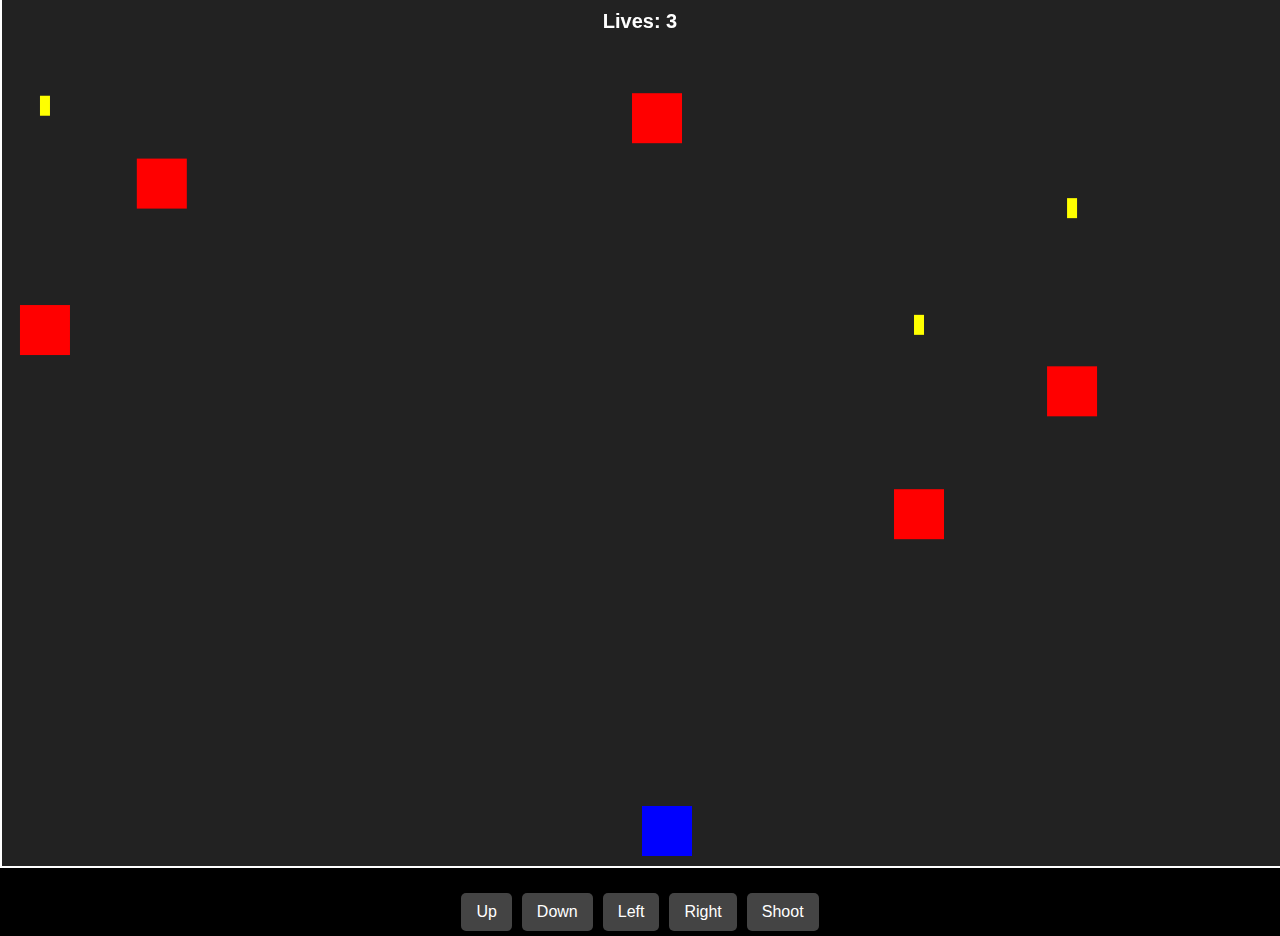
==== index.html @ 0ad9a972 "Update index.html" ====
<!DOCTYPE html>
<html lang="en">
<head>
    <meta charset="UTF-8">
    <meta name="viewport" content="width=device-width, initial-scale=1.0">
    <title>Alien Shooter Game</title>
    <link rel="stylesheet" href="style.css"> <!-- Linking the CSS file -->
    <style>
        /* General body styling */
        body {
            display: flex;
            flex-direction: column;
            align-items: center;
            justify-content: center;
            height: 100vh;
            margin: 0;
            background-color: #000; /* Dark background for better visibility */
            color: white; /* Text color */
            font-family: Arial, sans-serif;
        }

        /* Style for the game canvas */
        #gameCanvas {
            border: 2px solid #fff; /* White border around the canvas */
            background-color: #222; /* Darker background for the canvas */
            display: block;
            margin-bottom: 20px; /* Space between canvas and controls */
        }

        /* Lives display styling */
        #livesBar {
            font-size: 20px; /* Larger font for lives display */
            margin-bottom: 10px;
        }

        /* Control buttons styling */
        #controls {
            display: flex;
            justify-content: center;
        }

        button {
            padding: 10px 15px; /* Padding for buttons */
            margin: 5px; /* Margin between buttons */
            border: none; /* No border */
            border-radius: 5px; /* Rounded corners */
            background-color: #444; /* Button background color */
            color: white; /* Button text color */
            font-size: 16px; /* Font size for buttons */
            cursor: pointer; /* Pointer cursor on hover */
            transition: background-color 0.3s; /* Smooth background color transition */
        }

        /* Button hover effect */
        button:hover {
            background-color: #666; /* Lighter background on hover */
        }

        /* Responsive design for smaller screens */
        @media (max-width: 600px) {
            button {
                width: 100%; /* Full width buttons on smaller screens */
            }
        }
    </style>
</head>
<body>
    <canvas id="gameCanvas"></canvas>
    <div id="livesBar">Lives: 3</div>
    <div id="controls">
        <button id="up">Up</button>
        <button id="down">Down</button>
        <button id="left">Left</button>
        <button id="right">Right</button>
        <button id="shootBtn">Shoot</button>
    </div>
    <script>
        // Game variables
        let canvas = document.getElementById('gameCanvas');
        let ctx = canvas.getContext('2d');
        canvas.width = window.innerWidth;
        canvas.height = window.innerHeight;

        let keys = {};
        let shooting = false;
        let lives = 3;

        // Player object
        let player = {
            x: canvas.width / 2,
            y: canvas.height - 60,
            width: 50,
            height: 50,
            speed: 5,
        };

        // Bullet array
        let bullets = [];

        // Alien object
        let aliens = [];
        const alienCount = 5;

        // Create aliens
        function createAliens() {
            for (let i = 0; i < alienCount; i++) {
                aliens.push({
                    x: Math.random() * (canvas.width - 50),
                    y: Math.random() * (canvas.height / 2),
                    width: 50,
                    height: 50,
                    speed: Math.random() * 2 + 1,
                    shootCooldown: Math.random() * 2000 + 1000, // Random cooldown between 1-3 seconds
                    lastShot: 0,
                });
            }
        }

        // Setup event listeners for keyboard controls
        function setupControls() {
            window.addEventListener('keydown', (e) => {
                if (e.key === 'ArrowUp') keys.up = true;
                if (e.key === 'ArrowDown') keys.down = true;
                if (e.key === 'ArrowLeft') keys.left = true;
                if (e.key === 'ArrowRight') keys.right = true;
                if (e.key === ' ') shooting = true; // Space to shoot
            });

            window.addEventListener('keyup', (e) => {
                if (e.key === 'ArrowUp') keys.up = false;
                if (e.key === 'ArrowDown') keys.down = false;
                if (e.key === 'ArrowLeft') keys.left = false;
                if (e.key === 'ArrowRight') keys.right = false;
                if (e.key === ' ') shooting = false; // Stop shooting
            });
        }

        // Setup mobile controls
        function setupMobileControls() {
            const mobileButtons = {
                up: document.getElementById('up'),
                down: document.getElementById('down'),
                left: document.getElementById('left'),
                right: document.getElementById('right'),
                shoot: document.getElementById('shootBtn'),
            };

            Object.entries(mobileButtons).forEach(([key, button]) => {
                button.addEventListener('touchstart', (e) => {
                    e.preventDefault(); // Prevent touch scrolling
                    if (key === 'shoot') {
                        shooting = true;
                    } else {
                        keys[key] = true;
                    }
                });

                button.addEventListener('touchend', (e) => {
                    e.preventDefault(); // Prevent touch scrolling
                    if (key === 'shoot') {
                        shooting = false;
                    } else {
                        keys[key] = false;
                    }
                });
            });
        }

        // Update player position
        function updatePlayer() {
            if (keys.up && player.y > 0) player.y -= player.speed;
            if (keys.down && player.y < canvas.height - player.height) player.y += player.speed;
            if (keys.left && player.x > 0) player.x -= player.speed;
            if (keys.right && player.x < canvas.width - player.width) player.x += player.speed;
        }

        // Fire bullets
        function fireBullet() {
            bullets.push({
                x: player.x + player.width / 2 - 5,
                y: player.y,
                width: 10,
                height: 20,
                speed: 5,
            });
        }

        // Update bullets
        function updateBullets() {
            bullets.forEach((bullet, index) => {
                bullet.y -= bullet.speed;
                // Remove bullet if it goes off-screen
                if (bullet.y < 0) {
                    bullets.splice(index, 1);
                }
            });
        }

        // Update alien positions and shooting
        function updateAliens() {
            aliens.forEach(alien => {
                alien.y += alien.speed;
                if (alien.y > canvas.height) {
                    alien.y = 0; // Reset to top
                    alien.x = Math.random() * (canvas.width - alien.width); // Random x position
                }

                // Alien shooting logic
                const currentTime = Date.now();
                if (currentTime - alien.lastShot > alien.shootCooldown) {
                    fireAlienBullet(alien);
                    alien.lastShot = currentTime;
                }
            });
        }

        // Fire alien bullets
        function fireAlienBullet(alien) {
            // Create bullet object
            const bullet = {
                x: alien.x + alien.width / 2 - 5,
                y: alien.y + alien.height,
                width: 10,
                height: 20,
                speed: 3,
            };
            bullets.push(bullet); // Add to bullets array
        }

        // Update alien bullets
        function updateAlienBullets() {
            bullets.forEach((bullet, index) => {
                if (bullet.y > canvas.height) {
                    bullets.splice(index, 1); // Remove bullet if it goes off-screen
                }
            });
        }

        // Game loop
        function gameLoop() {
            ctx.clearRect(0, 0, canvas.width, canvas.height);
            
            // Update player and bullets
            updatePlayer();
            updateBullets();
            updateAliens();

            // Draw player
            ctx.fillStyle = 'blue'; // Player color
            ctx.fillRect(player.x, player.y, player.width, player.height);

            // Draw bullets
            ctx.fillStyle = 'yellow'; // Bullet color
            bullets.forEach(bullet => {
                ctx.fillRect(bullet.x, bullet.y, bullet.width, bullet.height);
            });

            // Draw aliens
            ctx.fillStyle = 'red'; // Alien color
            aliens.forEach(alien => {
                ctx.fillRect(alien.x, alien.y, alien.width, alien.height);
            });

            // Update lives display
            document.getElementById('livesBar').innerText = `Lives: ${lives}`;

            requestAnimationFrame(gameLoop);
        }

        // Initialize the game
        function init() {
            createAliens();
            setupControls();
            setupMobileControls();
            gameLoop();
        }

        // Start the game
        init();
    </script>
</body>
</html>
---- style.css ----
body {
  margin: 0;
  overflow: hidden;
  background-color: black;
  color: white;
}

#game-container {
  position: relative;
  width: 100%;
  height: 100%;
  text-align: center;
}

canvas {
  display: block;
  margin: 0 auto;
  background: #000;
}

#livesBar {
  position: absolute;
  top: 10px;
  left: 50%;
  transform: translateX(-50%);
  font-size: 20px;
  font-weight: bold;
}

.controls {
  position: absolute;
  top: 40px;
  left: 50%;
  transform: translateX(-50%);
  display: flex;
  gap: 10px;
}

button {
  font-size: 16px;
  padding: 10px 20px;
  background-color: #222;
  color: white;
  border: 1px solid white;
  border-radius: 5px;
  cursor: pointer;
}

button:hover {
  background-color: #444;
}

.mobile-controls {
  position: absolute;
  bottom: 20px;
  left: 50%;
  transform: translateX(-50%);
  display: grid;
  grid-template-columns: repeat(3, 60px);
  grid-template-rows: 60px 60px;
  gap: 10px;
}

.mobile-controls button {
  width: 60px;
  height: 60px;
  font-size: 20px;
  padding: 0;
}

#shootBtn {
  grid-column: 2 / 3;
  grid-row: 1 / 2;
}
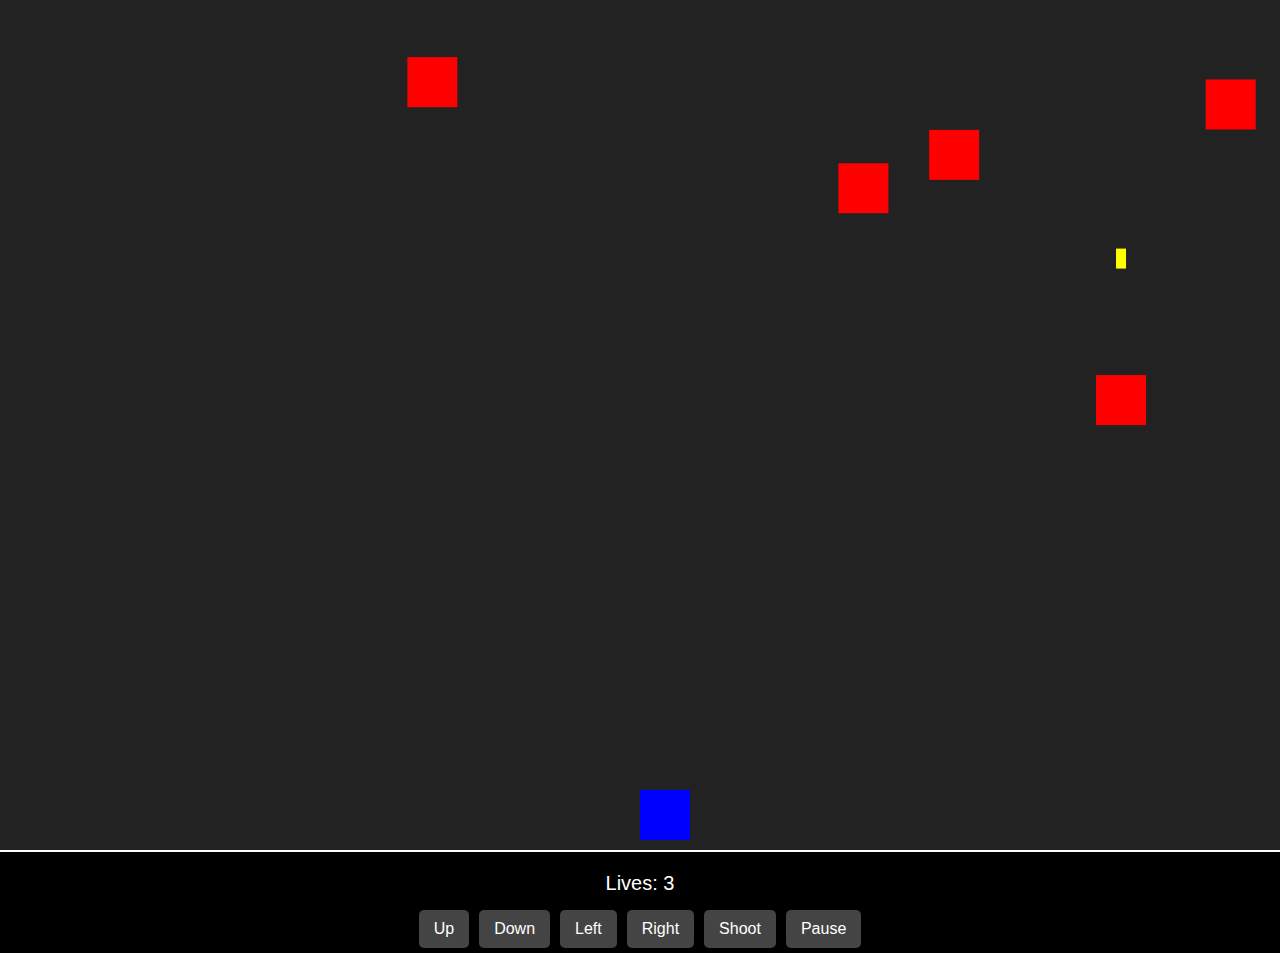
==== commit 0b6ddea1: "Update index.html" ====
--- a/index.html
+++ b/index.html
@@ -73,6 +73,7 @@
         <button id="left">Left</button>
         <button id="right">Right</button>
         <button id="shootBtn">Shoot</button>
+        <button id="pauseBtn">Pause</button>
     </div>
     <script>
         // Game variables
@@ -84,6 +85,7 @@
         let keys = {};
         let shooting = false;
         let lives = 3;
+        let paused = false;
 
         // Player object
         let player = {
@@ -143,6 +145,7 @@
                 left: document.getElementById('left'),
                 right: document.getElementById('right'),
                 shoot: document.getElementById('shootBtn'),
+                pause: document.getElementById('pauseBtn'),
             };
 
             Object.entries(mobileButtons).forEach(([key, button]) => {
@@ -150,6 +153,8 @@
                     e.preventDefault(); // Prevent touch scrolling
                     if (key === 'shoot') {
                         shooting = true;
+                    } else if (key === 'pause') {
+                        togglePause();
                     } else {
                         keys[key] = true;
                     }
@@ -188,7 +193,7 @@
         // Update bullets
         function updateBullets() {
             bullets.forEach((bullet, index) => {
-                bullet.y -= bullet.speed;
+                bullet.y -= bullet.speed; // Bullets move upwards
                 // Remove bullet if it goes off-screen
                 if (bullet.y < 0) {
                     bullets.splice(index, 1);
@@ -236,8 +241,22 @@
             });
         }
 
+        // Toggle pause
+        function togglePause() {
+            paused = !paused;
+            if (paused) {
+                ctx.fillStyle = 'rgba(0, 0, 0, 0.5)';
+                ctx.fillRect(0, 0, canvas.width, canvas.height);
+                ctx.fillStyle = 'white';
+                ctx.font = '40px Arial';
+                ctx.fillText('Paused', canvas.width / 2 - 80, canvas.height / 2);
+            }
+        }
+
         // Game loop
         function gameLoop() {
+            if (paused) return; // Stop the game loop if paused
+
             ctx.clearRect(0, 0, canvas.width, canvas.height);
             
             // Update player and bullets
--- a/style.css
+++ b/style.css
@@ -1,74 +1,56 @@
+/* General body styling */
 body {
-  margin: 0;
-  overflow: hidden;
-  background-color: black;
-  color: white;
+    display: flex;
+    flex-direction: column;
+    align-items: center;
+    justify-content: center;
+    height: 100vh;
+    margin: 0;
+    background-color: #000; /* Dark background for better visibility */
+    color: white; /* Text color */
+    font-family: Arial, sans-serif;
 }
 
-#game-container {
-  position: relative;
-  width: 100%;
-  height: 100%;
-  text-align: center;
+/* Style for the game canvas */
+#gameCanvas {
+    border: 2px solid #fff; /* White border around the canvas */
+    background-color: #222; /* Darker background for the canvas */
+    display: block;
+    margin-bottom: 20px; /* Space between canvas and controls */
 }
 
-canvas {
-  display: block;
-  margin: 0 auto;
-  background: #000;
+/* Lives display styling */
+#livesBar {
+    font-size: 20px; /* Larger font for lives display */
+    margin-bottom: 10px;
 }
 
-#livesBar {
-  position: absolute;
-  top: 10px;
-  left: 50%;
-  transform: translateX(-50%);
-  font-size: 20px;
-  font-weight: bold;
-}
-
-.controls {
-  position: absolute;
-  top: 40px;
-  left: 50%;
-  transform: translateX(-50%);
-  display: flex;
-  gap: 10px;
+/* Control buttons styling */
+#controls {
+    display: flex;
+    justify-content: center;
 }
 
 button {
-  font-size: 16px;
-  padding: 10px 20px;
-  background-color: #222;
-  color: white;
-  border: 1px solid white;
-  border-radius: 5px;
-  cursor: pointer;
+    padding: 10px 15px; /* Padding for buttons */
+    margin: 5px; /* Margin between buttons */
+    border: none; /* No border */
+    border-radius: 5px; /* Rounded corners */
+    background-color: #444; /* Button background color */
+    color: white; /* Button text color */
+    font-size: 16px; /* Font size for buttons */
+    cursor: pointer; /* Pointer cursor on hover */
+    transition: background-color 0.3s; /* Smooth background color transition */
 }
 
+/* Button hover effect */
 button:hover {
-  background-color: #444;
+    background-color: #666; /* Lighter background on hover */
 }
 
-.mobile-controls {
-  position: absolute;
-  bottom: 20px;
-  left: 50%;
-  transform: translateX(-50%);
-  display: grid;
-  grid-template-columns: repeat(3, 60px);
-  grid-template-rows: 60px 60px;
-  gap: 10px;
+/* Responsive design for smaller screens */
+@media (max-width: 600px) {
+    button {
+        width: 100%; /* Full width buttons on smaller screens */
+    }
 }
-
-.mobile-controls button {
-  width: 60px;
-  height: 60px;
-  font-size: 20px;
-  padding: 0;
-}
-
-#shootBtn {
-  grid-column: 2 / 3;
-  grid-row: 1 / 2;
-}
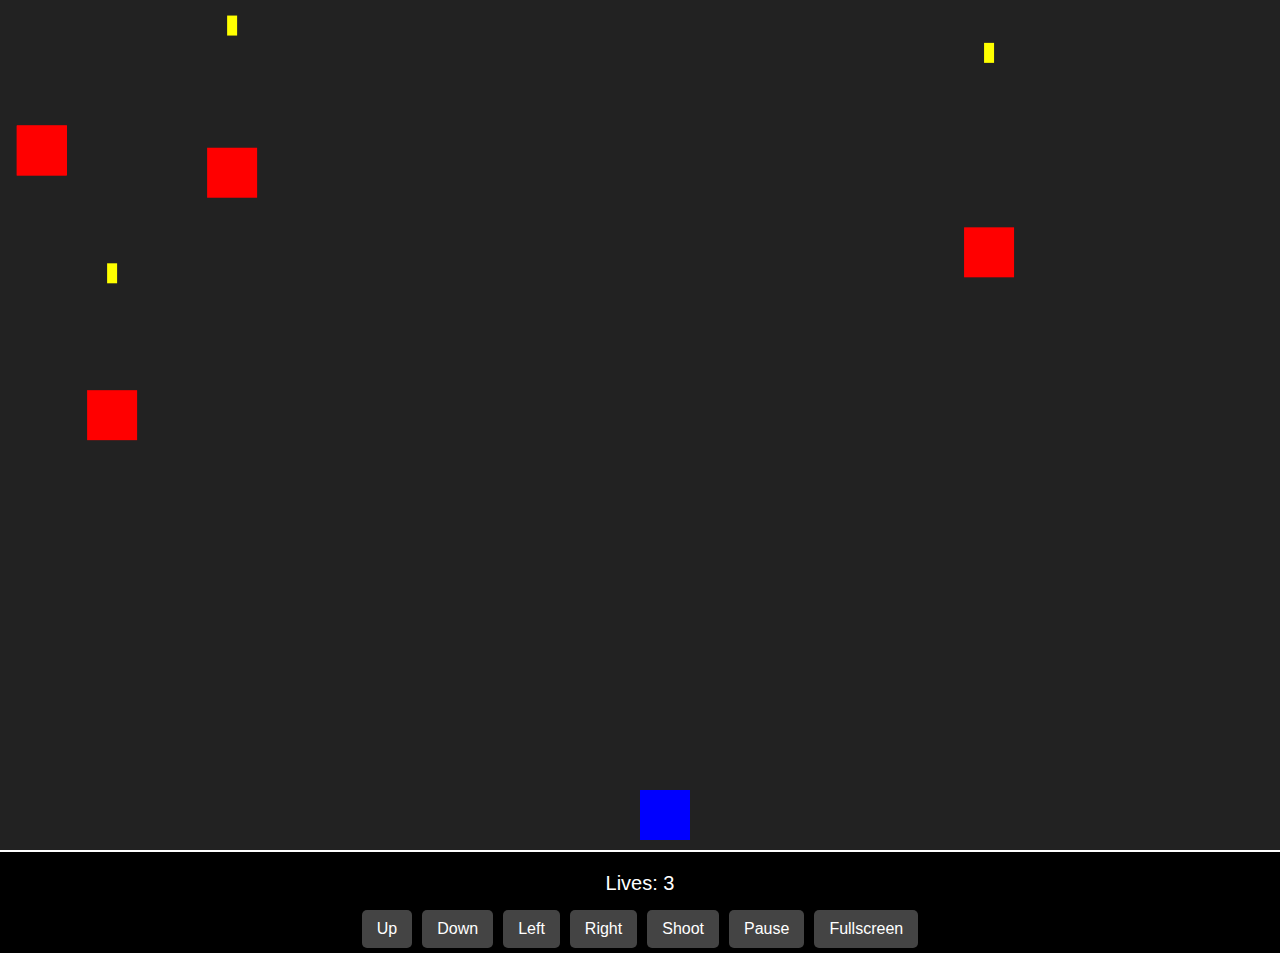
==== commit b413eaef: "Update index.html" ====
--- a/index.html
+++ b/index.html
@@ -37,6 +37,7 @@
         #controls {
             display: flex;
             justify-content: center;
+            flex-wrap: wrap; /* Allow buttons to wrap on smaller screens */
         }
 
         button {
@@ -74,6 +75,7 @@
         <button id="right">Right</button>
         <button id="shootBtn">Shoot</button>
         <button id="pauseBtn">Pause</button>
+        <button id="fullscreenBtn">Fullscreen</button>
     </div>
     <script>
         // Game variables
@@ -146,6 +148,7 @@
                 right: document.getElementById('right'),
                 shoot: document.getElementById('shootBtn'),
                 pause: document.getElementById('pauseBtn'),
+                fullscreen: document.getElementById('fullscreenBtn'),
             };
 
             Object.entries(mobileButtons).forEach(([key, button]) => {
@@ -155,6 +158,8 @@
                         shooting = true;
                     } else if (key === 'pause') {
                         togglePause();
+                    } else if (key === 'fullscreen') {
+                        toggleFullscreen();
                     } else {
                         keys[key] = true;
                     }
@@ -193,7 +198,7 @@
         // Update bullets
         function updateBullets() {
             bullets.forEach((bullet, index) => {
-                bullet.y -= bullet.speed; // Bullets move upwards
+                bullet.y -= bullet.speed; // Player bullets move upwards
                 // Remove bullet if it goes off-screen
                 if (bullet.y < 0) {
                     bullets.splice(index, 1);
@@ -219,7 +224,7 @@
             });
         }
 
-        // Fire alien bullets
+        // Fire alien bullets (downwards)
         function fireAlienBullet(alien) {
             // Create bullet object
             const bullet = {
@@ -253,6 +258,17 @@
             }
         }
 
+        // Toggle fullscreen
+        function toggleFullscreen() {
+            if (!document.fullscreenElement) {
+                canvas.requestFullscreen().catch(err => {
+                    console.error(`Error attempting to enable full-screen mode: ${err.message}`);
+                });
+            } else {
+                document.exitFullscreen();
+            }
+        }
+
         // Game loop
         function gameLoop() {
             if (paused) return; // Stop the game loop if paused
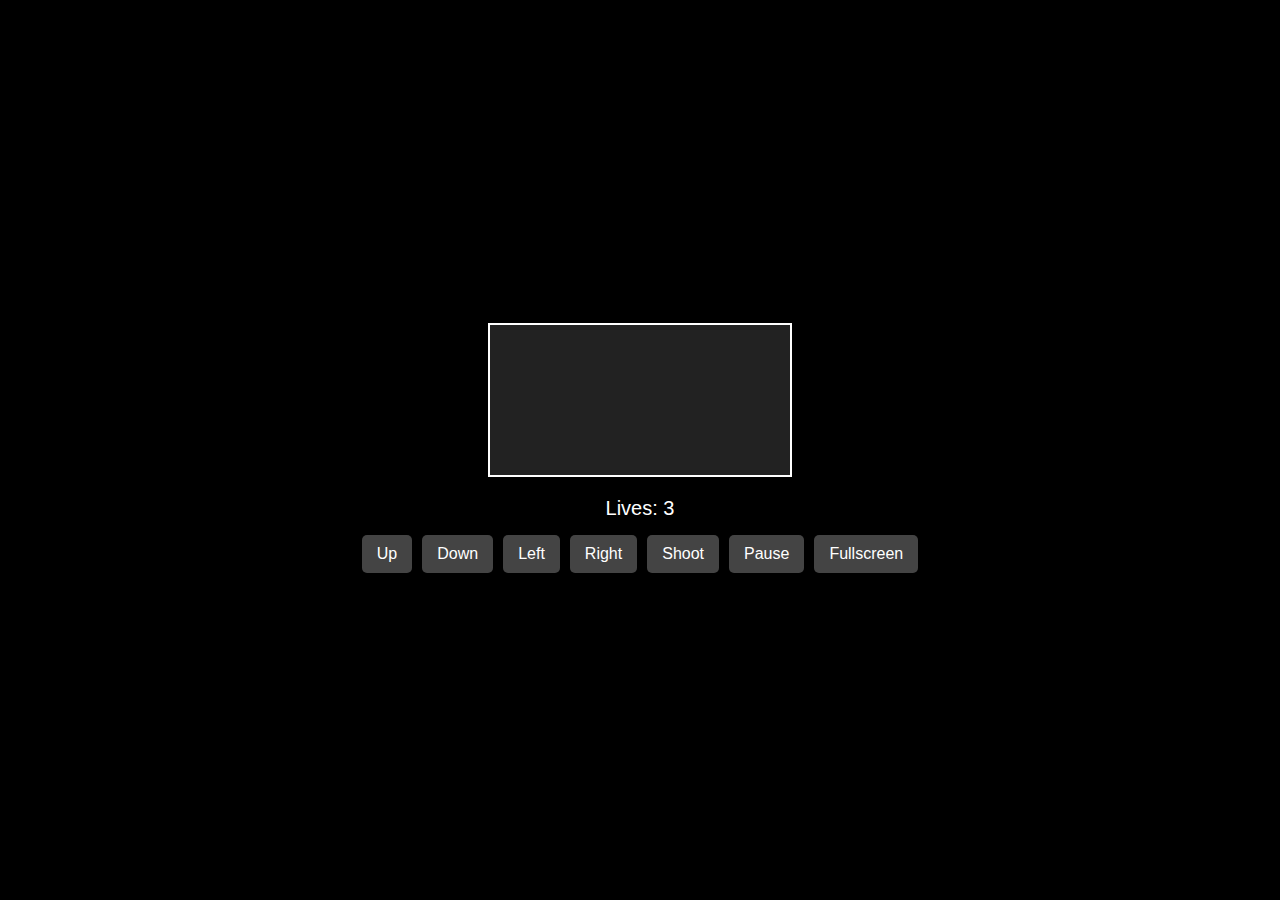
==== commit bf089745: "Update index.html" ====
--- a/index.html
+++ b/index.html
@@ -5,65 +5,6 @@
     <meta name="viewport" content="width=device-width, initial-scale=1.0">
     <title>Alien Shooter Game</title>
     <link rel="stylesheet" href="style.css"> <!-- Linking the CSS file -->
-    <style>
-        /* General body styling */
-        body {
-            display: flex;
-            flex-direction: column;
-            align-items: center;
-            justify-content: center;
-            height: 100vh;
-            margin: 0;
-            background-color: #000; /* Dark background for better visibility */
-            color: white; /* Text color */
-            font-family: Arial, sans-serif;
-        }
-
-        /* Style for the game canvas */
-        #gameCanvas {
-            border: 2px solid #fff; /* White border around the canvas */
-            background-color: #222; /* Darker background for the canvas */
-            display: block;
-            margin-bottom: 20px; /* Space between canvas and controls */
-        }
-
-        /* Lives display styling */
-        #livesBar {
-            font-size: 20px; /* Larger font for lives display */
-            margin-bottom: 10px;
-        }
-
-        /* Control buttons styling */
-        #controls {
-            display: flex;
-            justify-content: center;
-            flex-wrap: wrap; /* Allow buttons to wrap on smaller screens */
-        }
-
-        button {
-            padding: 10px 15px; /* Padding for buttons */
-            margin: 5px; /* Margin between buttons */
-            border: none; /* No border */
-            border-radius: 5px; /* Rounded corners */
-            background-color: #444; /* Button background color */
-            color: white; /* Button text color */
-            font-size: 16px; /* Font size for buttons */
-            cursor: pointer; /* Pointer cursor on hover */
-            transition: background-color 0.3s; /* Smooth background color transition */
-        }
-
-        /* Button hover effect */
-        button:hover {
-            background-color: #666; /* Lighter background on hover */
-        }
-
-        /* Responsive design for smaller screens */
-        @media (max-width: 600px) {
-            button {
-                width: 100%; /* Full width buttons on smaller screens */
-            }
-        }
-    </style>
 </head>
 <body>
     <canvas id="gameCanvas"></canvas>
@@ -77,241 +18,6 @@
         <button id="pauseBtn">Pause</button>
         <button id="fullscreenBtn">Fullscreen</button>
     </div>
-    <script>
-        // Game variables
-        let canvas = document.getElementById('gameCanvas');
-        let ctx = canvas.getContext('2d');
-        canvas.width = window.innerWidth;
-        canvas.height = window.innerHeight;
-
-        let keys = {};
-        let shooting = false;
-        let lives = 3;
-        let paused = false;
-
-        // Player object
-        let player = {
-            x: canvas.width / 2,
-            y: canvas.height - 60,
-            width: 50,
-            height: 50,
-            speed: 5,
-        };
-
-        // Bullet array
-        let bullets = [];
-
-        // Alien object
-        let aliens = [];
-        const alienCount = 5;
-
-        // Create aliens
-        function createAliens() {
-            for (let i = 0; i < alienCount; i++) {
-                aliens.push({
-                    x: Math.random() * (canvas.width - 50),
-                    y: Math.random() * (canvas.height / 2),
-                    width: 50,
-                    height: 50,
-                    speed: Math.random() * 2 + 1,
-                    shootCooldown: Math.random() * 2000 + 1000, // Random cooldown between 1-3 seconds
-                    lastShot: 0,
-                });
-            }
-        }
-
-        // Setup event listeners for keyboard controls
-        function setupControls() {
-            window.addEventListener('keydown', (e) => {
-                if (e.key === 'ArrowUp') keys.up = true;
-                if (e.key === 'ArrowDown') keys.down = true;
-                if (e.key === 'ArrowLeft') keys.left = true;
-                if (e.key === 'ArrowRight') keys.right = true;
-                if (e.key === ' ') shooting = true; // Space to shoot
-            });
-
-            window.addEventListener('keyup', (e) => {
-                if (e.key === 'ArrowUp') keys.up = false;
-                if (e.key === 'ArrowDown') keys.down = false;
-                if (e.key === 'ArrowLeft') keys.left = false;
-                if (e.key === 'ArrowRight') keys.right = false;
-                if (e.key === ' ') shooting = false; // Stop shooting
-            });
-        }
-
-        // Setup mobile controls
-        function setupMobileControls() {
-            const mobileButtons = {
-                up: document.getElementById('up'),
-                down: document.getElementById('down'),
-                left: document.getElementById('left'),
-                right: document.getElementById('right'),
-                shoot: document.getElementById('shootBtn'),
-                pause: document.getElementById('pauseBtn'),
-                fullscreen: document.getElementById('fullscreenBtn'),
-            };
-
-            Object.entries(mobileButtons).forEach(([key, button]) => {
-                button.addEventListener('touchstart', (e) => {
-                    e.preventDefault(); // Prevent touch scrolling
-                    if (key === 'shoot') {
-                        shooting = true;
-                    } else if (key === 'pause') {
-                        togglePause();
-                    } else if (key === 'fullscreen') {
-                        toggleFullscreen();
-                    } else {
-                        keys[key] = true;
-                    }
-                });
-
-                button.addEventListener('touchend', (e) => {
-                    e.preventDefault(); // Prevent touch scrolling
-                    if (key === 'shoot') {
-                        shooting = false;
-                    } else {
-                        keys[key] = false;
-                    }
-                });
-            });
-        }
-
-        // Update player position
-        function updatePlayer() {
-            if (keys.up && player.y > 0) player.y -= player.speed;
-            if (keys.down && player.y < canvas.height - player.height) player.y += player.speed;
-            if (keys.left && player.x > 0) player.x -= player.speed;
-            if (keys.right && player.x < canvas.width - player.width) player.x += player.speed;
-        }
-
-        // Fire bullets
-        function fireBullet() {
-            bullets.push({
-                x: player.x + player.width / 2 - 5,
-                y: player.y,
-                width: 10,
-                height: 20,
-                speed: 5,
-            });
-        }
-
-        // Update bullets
-        function updateBullets() {
-            bullets.forEach((bullet, index) => {
-                bullet.y -= bullet.speed; // Player bullets move upwards
-                // Remove bullet if it goes off-screen
-                if (bullet.y < 0) {
-                    bullets.splice(index, 1);
-                }
-            });
-        }
-
-        // Update alien positions and shooting
-        function updateAliens() {
-            aliens.forEach(alien => {
-                alien.y += alien.speed;
-                if (alien.y > canvas.height) {
-                    alien.y = 0; // Reset to top
-                    alien.x = Math.random() * (canvas.width - alien.width); // Random x position
-                }
-
-                // Alien shooting logic
-                const currentTime = Date.now();
-                if (currentTime - alien.lastShot > alien.shootCooldown) {
-                    fireAlienBullet(alien);
-                    alien.lastShot = currentTime;
-                }
-            });
-        }
-
-        // Fire alien bullets (downwards)
-        function fireAlienBullet(alien) {
-            // Create bullet object
-            const bullet = {
-                x: alien.x + alien.width / 2 - 5,
-                y: alien.y + alien.height,
-                width: 10,
-                height: 20,
-                speed: 3,
-            };
-            bullets.push(bullet); // Add to bullets array
-        }
-
-        // Update alien bullets
-        function updateAlienBullets() {
-            bullets.forEach((bullet, index) => {
-                if (bullet.y > canvas.height) {
-                    bullets.splice(index, 1); // Remove bullet if it goes off-screen
-                }
-            });
-        }
-
-        // Toggle pause
-        function togglePause() {
-            paused = !paused;
-            if (paused) {
-                ctx.fillStyle = 'rgba(0, 0, 0, 0.5)';
-                ctx.fillRect(0, 0, canvas.width, canvas.height);
-                ctx.fillStyle = 'white';
-                ctx.font = '40px Arial';
-                ctx.fillText('Paused', canvas.width / 2 - 80, canvas.height / 2);
-            }
-        }
-
-        // Toggle fullscreen
-        function toggleFullscreen() {
-            if (!document.fullscreenElement) {
-                canvas.requestFullscreen().catch(err => {
-                    console.error(`Error attempting to enable full-screen mode: ${err.message}`);
-                });
-            } else {
-                document.exitFullscreen();
-            }
-        }
-
-        // Game loop
-        function gameLoop() {
-            if (paused) return; // Stop the game loop if paused
-
-            ctx.clearRect(0, 0, canvas.width, canvas.height);
-            
-            // Update player and bullets
-            updatePlayer();
-            updateBullets();
-            updateAliens();
-
-            // Draw player
-            ctx.fillStyle = 'blue'; // Player color
-            ctx.fillRect(player.x, player.y, player.width, player.height);
-
-            // Draw bullets
-            ctx.fillStyle = 'yellow'; // Bullet color
-            bullets.forEach(bullet => {
-                ctx.fillRect(bullet.x, bullet.y, bullet.width, bullet.height);
-            });
-
-            // Draw aliens
-            ctx.fillStyle = 'red'; // Alien color
-            aliens.forEach(alien => {
-                ctx.fillRect(alien.x, alien.y, alien.width, alien.height);
-            });
-
-            // Update lives display
-            document.getElementById('livesBar').innerText = `Lives: ${lives}`;
-
-            requestAnimationFrame(gameLoop);
-        }
-
-        // Initialize the game
-        function init() {
-            createAliens();
-            setupControls();
-            setupMobileControls();
-            gameLoop();
-        }
-
-        // Start the game
-        init();
-    </script>
+    <script src="script.js"></script> <!-- Linking the JS file -->
 </body>
 </html>
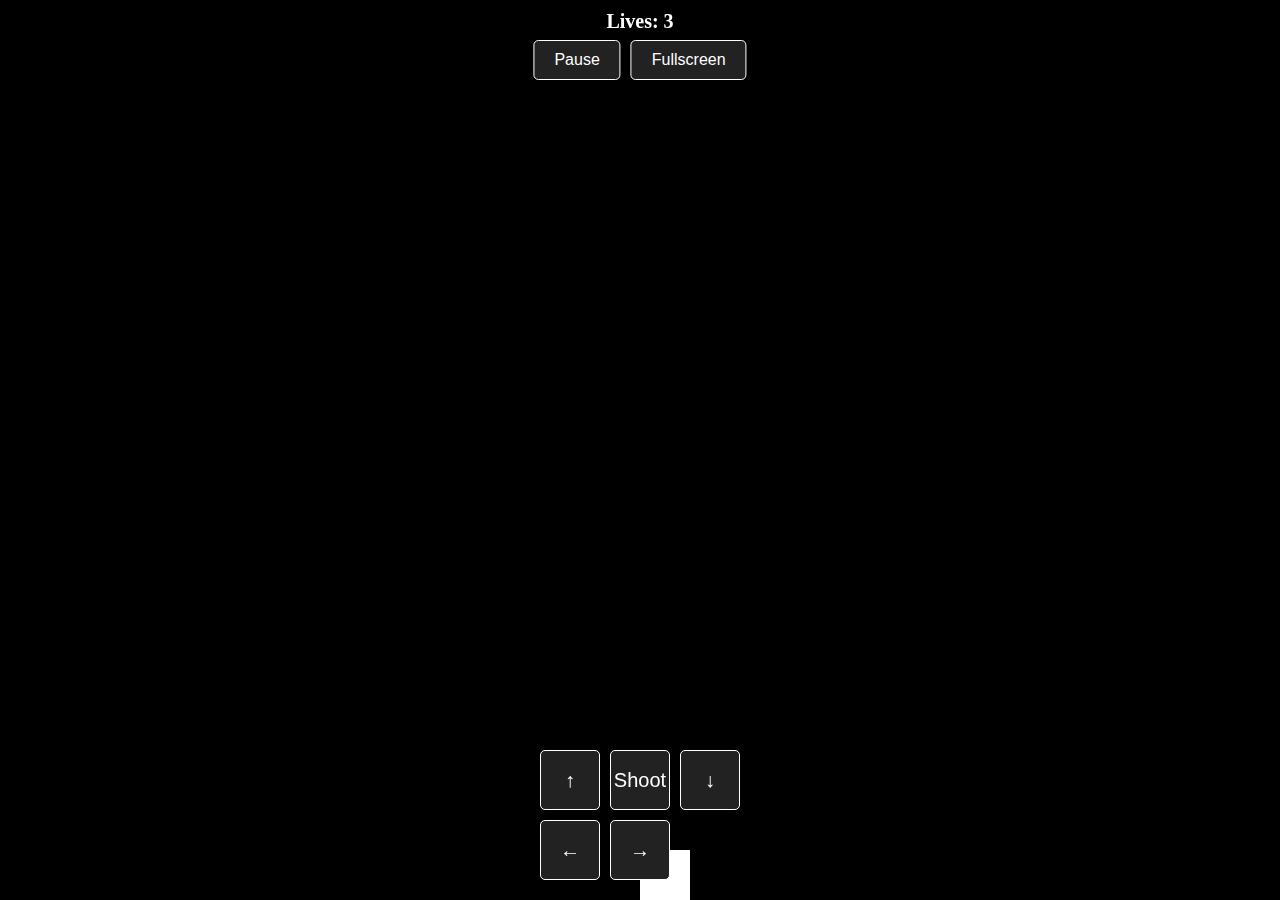
==== commit 8ff02cdb: "Update index.html" ====
--- a/index.html
+++ b/index.html
@@ -1,23 +1,27 @@
 <!DOCTYPE html>
 <html lang="en">
 <head>
-    <meta charset="UTF-8">
-    <meta name="viewport" content="width=device-width, initial-scale=1.0">
-    <title>Alien Shooter Game</title>
-    <link rel="stylesheet" href="style.css"> <!-- Linking the CSS file -->
+  <meta charset="UTF-8">
+  <meta name="viewport" content="width=device-width, initial-scale=1.0">
+  <title>Alien Shooter</title>
+  <link rel="stylesheet" href="style.css">
 </head>
 <body>
+  <div id="game-container">
     <canvas id="gameCanvas"></canvas>
     <div id="livesBar">Lives: 3</div>
-    <div id="controls">
-        <button id="up">Up</button>
-        <button id="down">Down</button>
-        <button id="left">Left</button>
-        <button id="right">Right</button>
-        <button id="shootBtn">Shoot</button>
-        <button id="pauseBtn">Pause</button>
-        <button id="fullscreenBtn">Fullscreen</button>
+    <div class="controls">
+      <button id="pauseBtn">Pause</button>
+      <button id="fullscreenBtn">Fullscreen</button>
     </div>
-    <script src="script.js"></script> <!-- Linking the JS file -->
+    <div class="mobile-controls">
+      <button id="up">↑</button>
+      <button id="down">↓</button>
+      <button id="left">←</button>
+      <button id="right">→</button>
+      <button id="shootBtn">Shoot</button>
+    </div>
+  </div>
+  <script src="game.js"></script>
 </body>
 </html>
--- a/style.css
+++ b/style.css
@@ -1,56 +1,74 @@
-/* General body styling */
 body {
-    display: flex;
-    flex-direction: column;
-    align-items: center;
-    justify-content: center;
-    height: 100vh;
-    margin: 0;
-    background-color: #000; /* Dark background for better visibility */
-    color: white; /* Text color */
-    font-family: Arial, sans-serif;
+  margin: 0;
+  overflow: hidden;
+  background-color: black;
+  color: white;
 }
 
-/* Style for the game canvas */
-#gameCanvas {
-    border: 2px solid #fff; /* White border around the canvas */
-    background-color: #222; /* Darker background for the canvas */
-    display: block;
-    margin-bottom: 20px; /* Space between canvas and controls */
+#game-container {
+  position: relative;
+  width: 100%;
+  height: 100%;
+  text-align: center;
 }
 
-/* Lives display styling */
-#livesBar {
-    font-size: 20px; /* Larger font for lives display */
-    margin-bottom: 10px;
+canvas {
+  display: block;
+  margin: 0 auto;
+  background: #000;
 }
 
-/* Control buttons styling */
-#controls {
-    display: flex;
-    justify-content: center;
+#livesBar {
+  position: absolute;
+  top: 10px;
+  left: 50%;
+  transform: translateX(-50%);
+  font-size: 20px;
+  font-weight: bold;
+}
+
+.controls {
+  position: absolute;
+  top: 40px;
+  left: 50%;
+  transform: translateX(-50%);
+  display: flex;
+  gap: 10px;
 }
 
 button {
-    padding: 10px 15px; /* Padding for buttons */
-    margin: 5px; /* Margin between buttons */
-    border: none; /* No border */
-    border-radius: 5px; /* Rounded corners */
-    background-color: #444; /* Button background color */
-    color: white; /* Button text color */
-    font-size: 16px; /* Font size for buttons */
-    cursor: pointer; /* Pointer cursor on hover */
-    transition: background-color 0.3s; /* Smooth background color transition */
+  font-size: 16px;
+  padding: 10px 20px;
+  background-color: #222;
+  color: white;
+  border: 1px solid white;
+  border-radius: 5px;
+  cursor: pointer;
 }
 
-/* Button hover effect */
 button:hover {
-    background-color: #666; /* Lighter background on hover */
+  background-color: #444;
 }
 
-/* Responsive design for smaller screens */
-@media (max-width: 600px) {
-    button {
-        width: 100%; /* Full width buttons on smaller screens */
-    }
+.mobile-controls {
+  position: absolute;
+  bottom: 20px;
+  left: 50%;
+  transform: translateX(-50%);
+  display: grid;
+  grid-template-columns: repeat(3, 60px);
+  grid-template-rows: 60px 60px;
+  gap: 10px;
 }
+
+.mobile-controls button {
+  width: 60px;
+  height: 60px;
+  font-size: 20px;
+  padding: 0;
+}
+
+#shootBtn {
+  grid-column: 2 / 3;
+  grid-row: 1 / 2;
+}
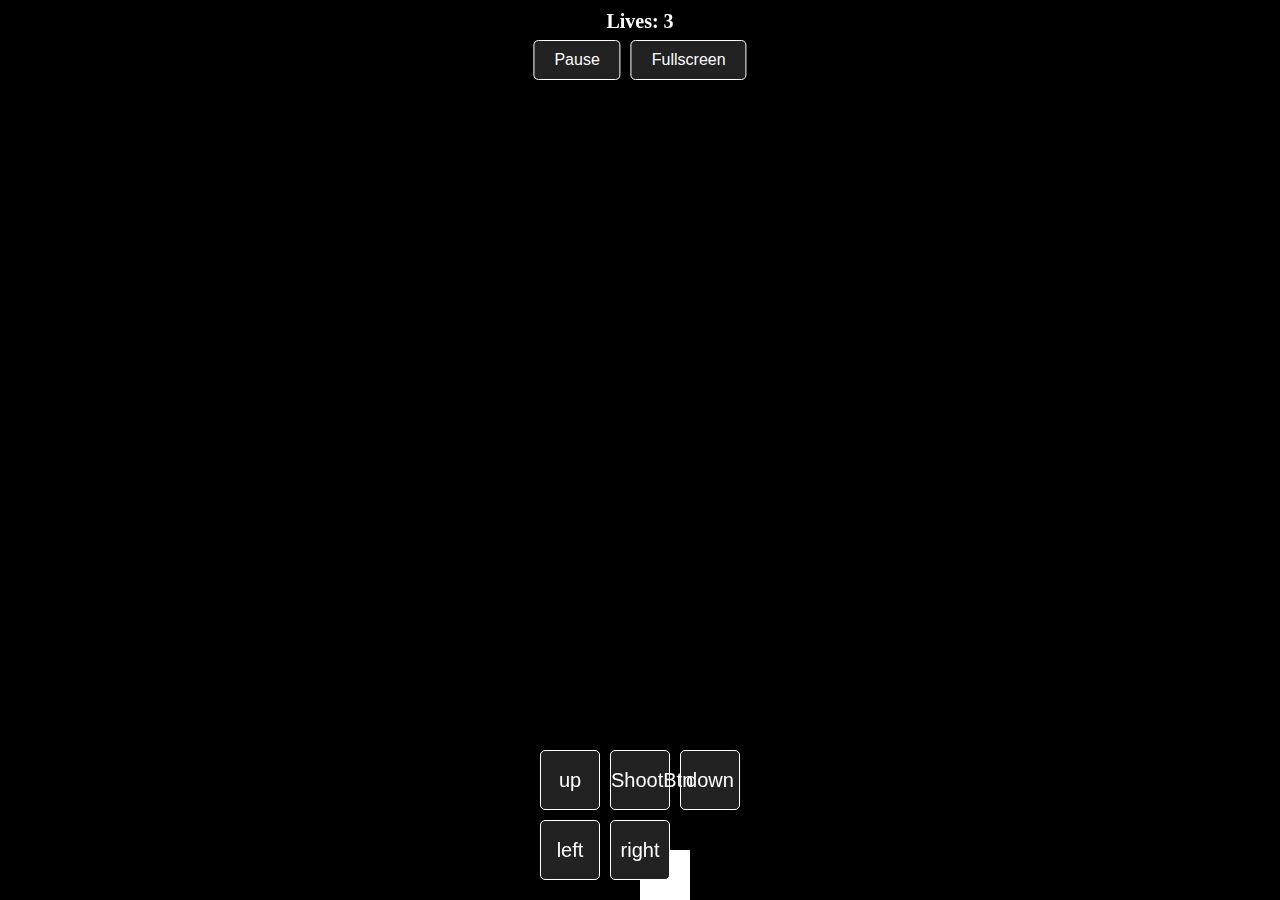
==== commit dd9f4d1e: "Update index.html" ====
--- a/index.html
+++ b/index.html
@@ -15,11 +15,11 @@
       <button id="fullscreenBtn">Fullscreen</button>
     </div>
     <div class="mobile-controls">
-      <button id="up">↑</button>
-      <button id="down">↓</button>
-      <button id="left">←</button>
-      <button id="right">→</button>
-      <button id="shootBtn">Shoot</button>
+      <button id="up">up</button>
+      <button id="down">down</button>
+      <button id="left">left</button>
+      <button id="right">right</button>
+      <button id="shootBtn">ShootBtn</button>
     </div>
   </div>
   <script src="game.js"></script>
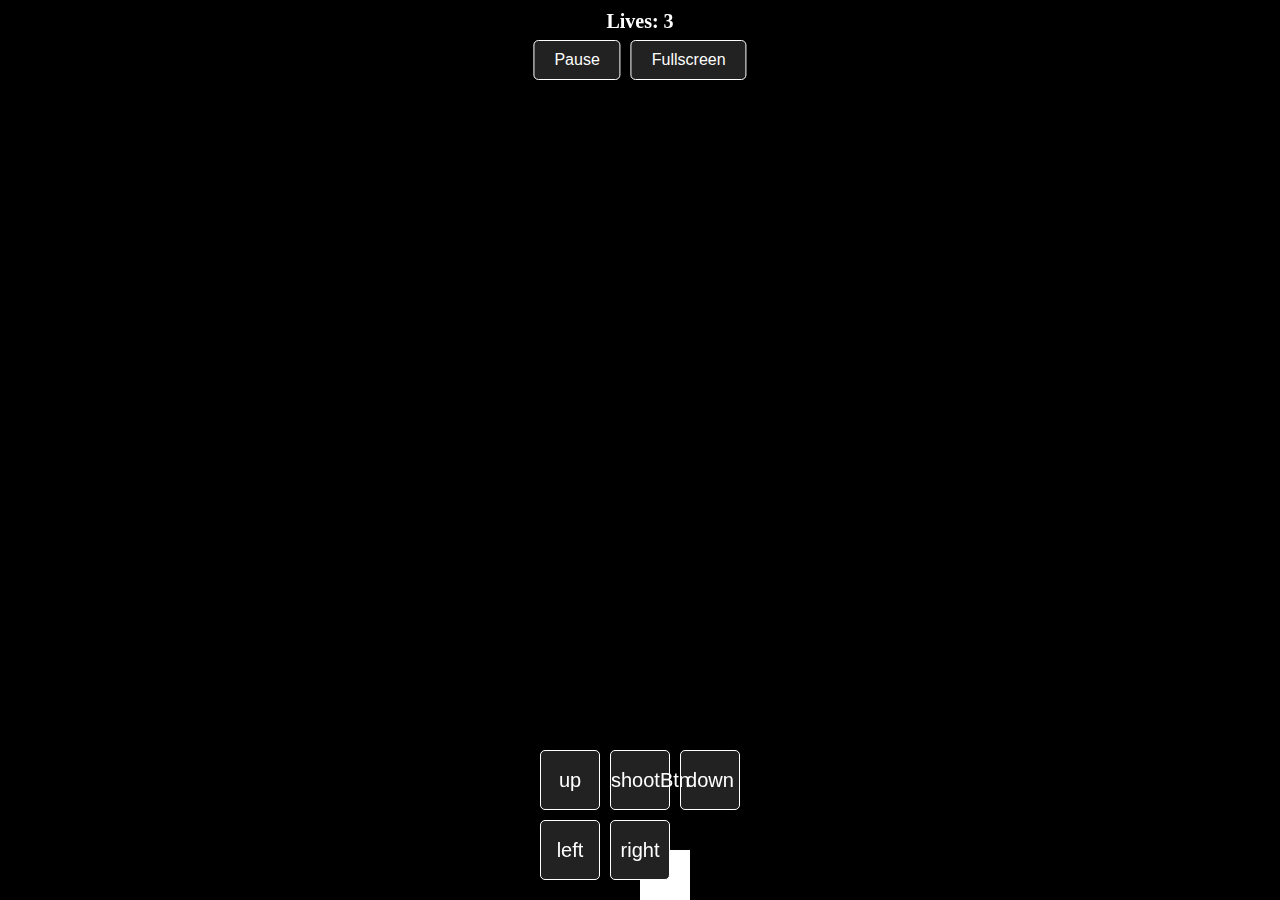
==== commit a378d343: "Update index.html" ====
--- a/index.html
+++ b/index.html
@@ -19,7 +19,7 @@
       <button id="down">down</button>
       <button id="left">left</button>
       <button id="right">right</button>
-      <button id="shootBtn">ShootBtn</button>
+      <button id="shootBtn">shootBtn</button>
     </div>
   </div>
   <script src="game.js"></script>
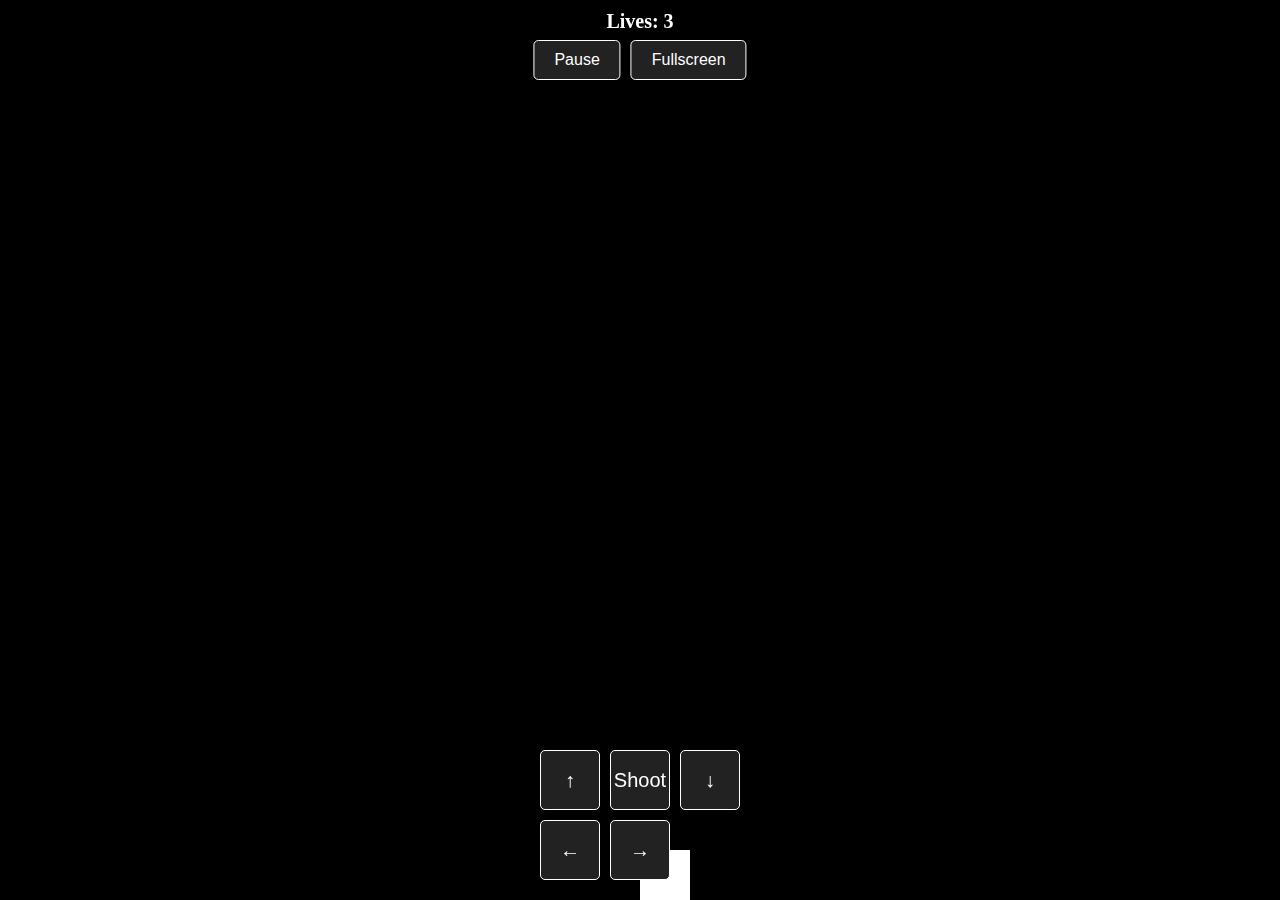
==== commit 66bb0561: "Update index.html" ====
--- a/index.html
+++ b/index.html
@@ -15,11 +15,11 @@
       <button id="fullscreenBtn">Fullscreen</button>
     </div>
     <div class="mobile-controls">
-      <button id="up">up</button>
-      <button id="down">down</button>
-      <button id="left">left</button>
-      <button id="right">right</button>
-      <button id="shootBtn">shootBtn</button>
+      <button id="up">↑</button>
+      <button id="down">↓</button>
+      <button id="left">←</button>
+      <button id="right">→</button>
+      <button id="shootBtn">Shoot</button>
     </div>
   </div>
   <script src="game.js"></script>
